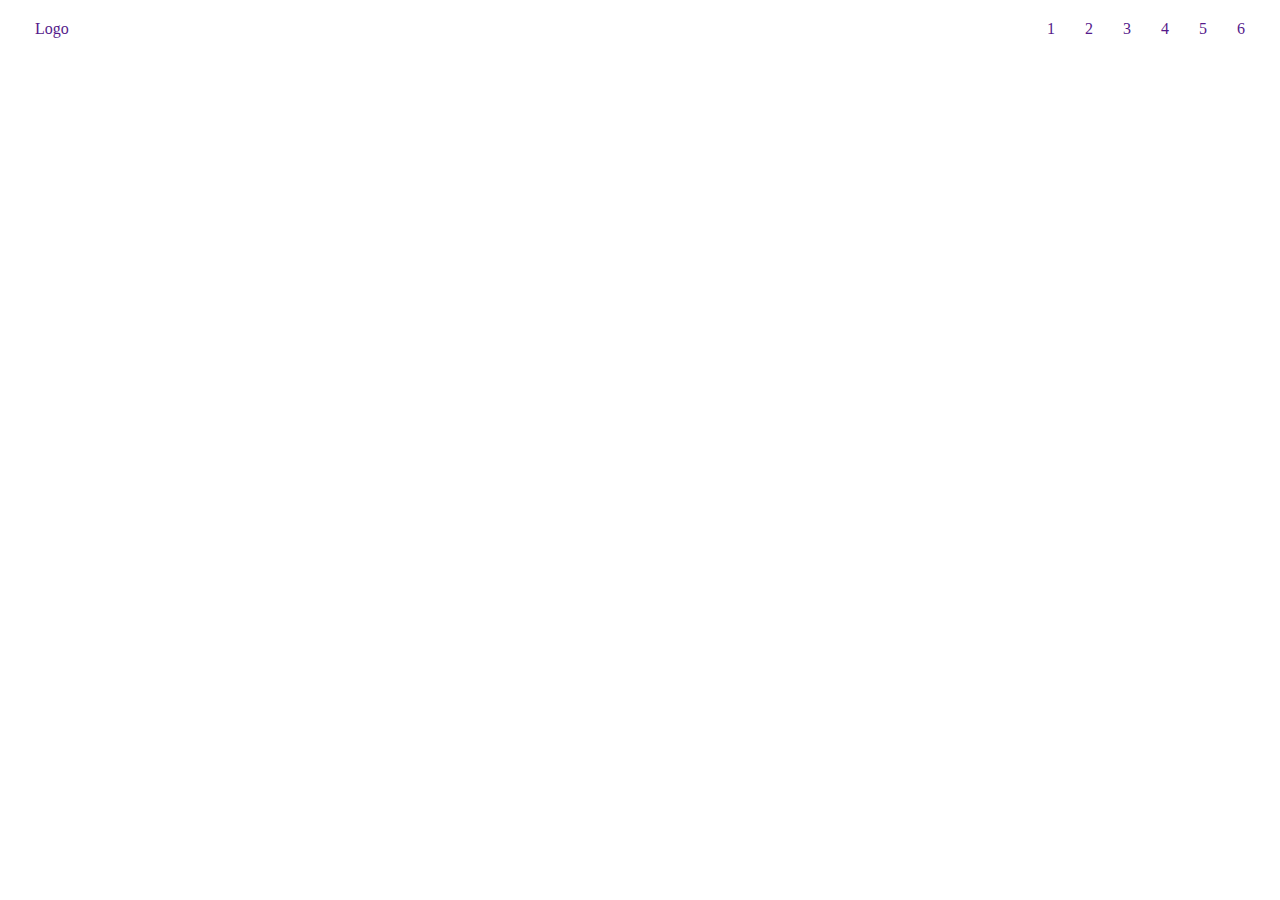
==== index.html @ 4df890c4 "first commit" ====
<!DOCTYPE html>
<html lang="en">
  <head>
    <meta charset="UTF-8" />
    <meta name="viewport" content="width=device-width, initial-scale=1.0" />
    <title>Document</title>
    <link rel="preload" href="./assets/style/libs/swiper-bundle.min.css" />
    <link rel="stylesheet" href="./assets/style/style.css" />
  </head>
  <body>
    <header>
      <div class="container">
        <a href="">Logo</a>
        <div class="burger">
          <span></span>
          <span></span>
          <span></span>
        </div>
        <nav>
          <ul>
            <li><a href="">1</a></li>
            <li><a href="">2</a></li>
            <li><a href="">3</a></li>
            <li><a href="">4</a></li>
            <li><a href="">5</a></li>
            <li><a href="">6</a></li>
          </ul>
        </nav>
      </div>
    </header>
    <main>
      <section></section>
    </main>

    <!-- Кнопка позвонить -->
    <a class="mobile_phone">
      <span>
        <img src="./assets/img/icons/icons8-phone_white.webp" alt="phone" />
      </span>
    </a>

    <!-- Подключение Swiper slider -->
    <script src="./assets/js/libs/swiper-bundle.min.js"></script>

    <!-- Подключение моих стилей -->
    <script src="./assets/js/main.js"></script>
  </body>
</html>
---- assets/style/style.css ----
*,
*::before,
*::after {
  box-sizing: border-box;
}

ul[class],
ol[class] {
  padding: 0;
}

*, *::before, *::after {
  box-sizing: border-box;
}

ul[class], ol[class] {
  padding: 0;
}

ul {
  padding: 0;
  margin: 0;
  list-style-type: none;
}

a {
  text-decoration: none;
  color: invert;
}

body, h1, h2, h3, h4, p, ul[class], ol[class], li, figure, figcaption, blockquote, dl, dd {
  margin: 0;
}

.container {
  width: 100%;
  padding: 0 35px;
}

@media (max-width: 768px) {
  .container {
    padding: 0 16px;
  }
}
.hiden {
  overflow: hidden;
}

.mobile_phone {
  width: 65px;
  height: 65px;
  position: fixed;
  bottom: 20px;
  right: 20px;
  background-color: green;
  border-radius: 50%;
}
.mobile_phone span {
  display: flex;
  justify-content: center;
  align-items: center;
  width: 100%;
  height: 100%;
}
.mobile_phone span img {
  width: 70%;
  height: 70%;
  animation: phone_mobile linear 1.2s forwards infinite;
}

header {
  padding-top: 20px;
}
header .container {
  display: flex;
  align-items: center;
  justify-content: space-between;
}

nav ul {
  display: flex;
}
nav ul li {
  margin-left: 30px;
}

.burger {
  width: 26px;
  height: 20px;
  display: none;
  flex-direction: column;
  justify-content: space-between;
  position: relative;
  z-index: 3;
}
.burger span {
  width: 26px;
  display: block;
  height: 2px;
  background-color: #000000;
  transition: all 0.2s;
}

.active-burger {
  position: relative;
}
.active-burger span:nth-child(1) {
  transform: rotate(45deg);
  position: absolute;
  top: 8px;
}
.active-burger span:nth-child(2) {
  display: none;
}
.active-burger span:nth-child(3) {
  transform: rotate(-45deg);
  position: absolute;
  top: 8px;
}

.mobile_phone {
  display: none;
}

@keyframes phone_mobile {
  0% {
    transform: rotate(-10deg);
  }
  50% {
    transform: rotate(0deg);
  }
  100% {
    transform: rotate(-10deg);
  }
}
@media (max-width: 768px) {
  .burger {
    display: flex;
  }
  .mobile_phone {
    display: block;
  }
  nav {
    position: fixed;
    background-color: white;
    width: 100%;
    height: 100%;
    top: 0;
    right: -100%;
    z-index: 2;
    transition: right 0.5s;
  }
  nav ul {
    display: flex;
    justify-content: start;
    flex-direction: column;
    padding-top: 30px;
  }
  nav.active {
    right: 0;
  }
}/*# sourceMappingURL=style.css.map */
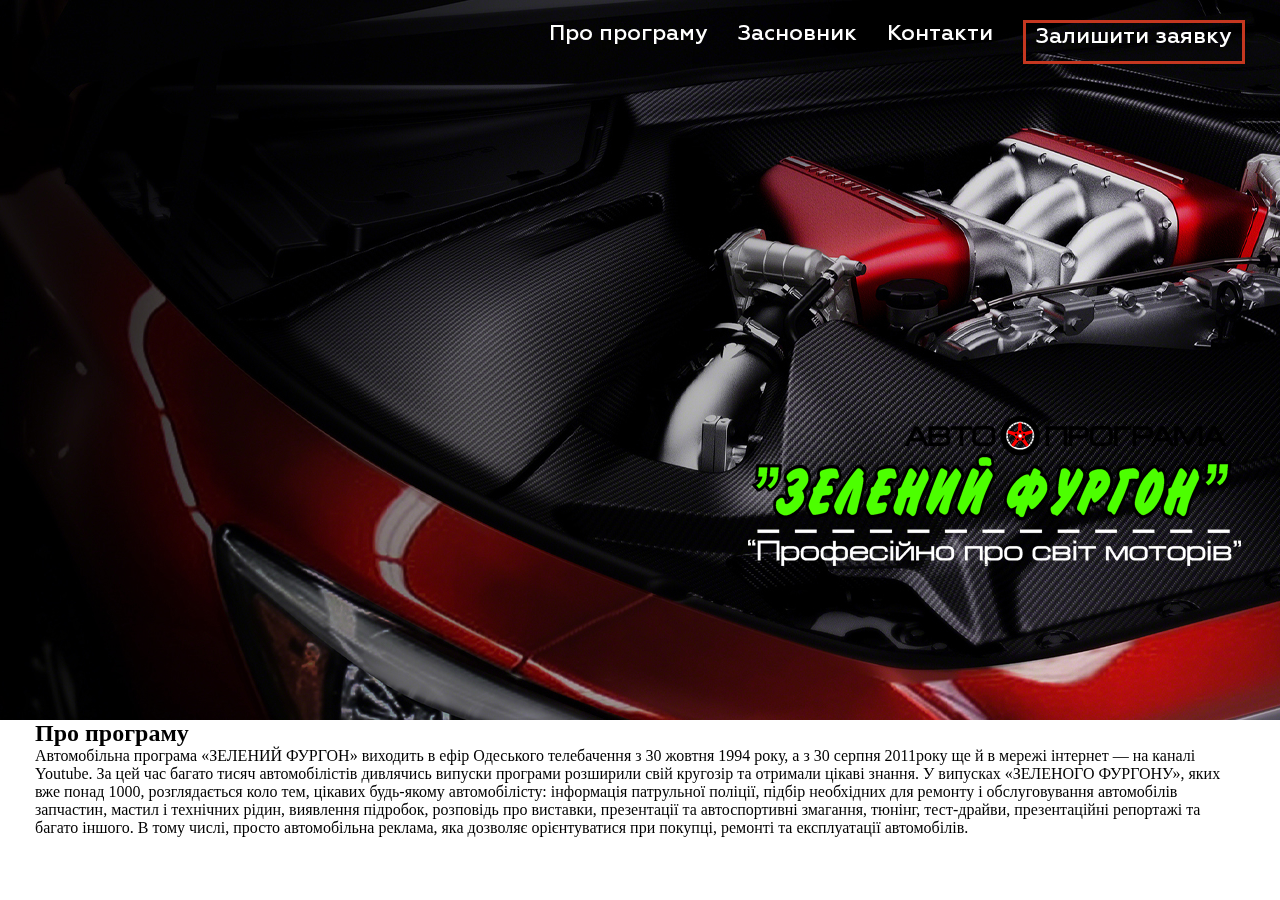
==== commit ef358fa9: "+" ====
--- a/index.html
+++ b/index.html
@@ -3,14 +3,14 @@
   <head>
     <meta charset="UTF-8" />
     <meta name="viewport" content="width=device-width, initial-scale=1.0" />
+    <link rel="stylesheet" href="./assets/style/libs/swiper-bundle.min.css" />
     <title>Document</title>
-    <link rel="preload" href="./assets/style/libs/swiper-bundle.min.css" />
     <link rel="stylesheet" href="./assets/style/style.css" />
   </head>
   <body>
     <header>
       <div class="container">
-        <a href="">Logo</a>
+        <a href=""></a>
         <div class="burger">
           <span></span>
           <span></span>
@@ -18,17 +18,64 @@
         </div>
         <nav>
           <ul>
-            <li><a href="">1</a></li>
-            <li><a href="">2</a></li>
-            <li><a href="">3</a></li>
-            <li><a href="">4</a></li>
-            <li><a href="">5</a></li>
-            <li><a href="">6</a></li>
+            <li><a href="">Про програму</a></li>
+            <li><a href="">Засновник</a></li>
+            <li><a href="">Контакти</a></li>
+            <li class="button_form"><a href="">Залишити заявку</a></li>
           </ul>
         </nav>
       </div>
     </header>
     <main>
+      <section class="golovna">
+        <!-- Slider main container -->
+        <div class="swiper golovna-slider">
+          <!-- Additional required wrapper -->
+          <div class="swiper-wrapper">
+            <!-- Slides -->
+            <div class="swiper-slide">
+              <img src="./assets/img/baner.jpg" alt="" />
+            </div>
+            <div class="swiper-slide">
+              <img src="./assets/img/baner.jpg" alt="" />
+            </div>
+            <div class="swiper-slide">
+              <img src="./assets/img/baner.jpg" alt="" />
+            </div>
+            <div class="swiper-slide">
+              <img src="./assets/img/baner.jpg" alt="" />
+            </div>
+            <div class="swiper-slide">
+              <img src="./assets/img/baner.jpg" alt="" />
+            </div>
+          </div>
+        </div>
+        <div class="container">
+          <div class="image_baner">
+            <img src="./assets/img/logo500.png" alt="" />
+          </div>
+        </div>
+      </section>
+      <section class="about">
+        <div class="container">
+          <h2>Про програму</h2>
+          <p>
+            Автомобільна програма «ЗЕЛЕНИЙ ФУРГОН» виходить в ефір Одеського
+            телебачення з 30 жовтня 1994 року, а з 30 серпня 2011року ще й в
+            мережі інтернет — на каналі Youtube. За цей час багато тисяч
+            автомобілістів дивлячись випуски програми розширили свій кругозір та
+            отримали цікаві знання. У випусках «ЗЕЛЕНОГО ФУРГОНУ», яких вже
+            понад 1000, розглядається коло тем, цікавих будь-якому
+            автомобілісту: інформація патрульної поліції, підбір необхідних для
+            ремонту і обслуговування автомобілів запчастин, мастил і технічних
+            рідин, виявлення підробок, розповідь про виставки, презентації та
+            автоспортивні змагання, тюнінг, тест-драйви, презентаційні репортажі
+            та багато іншого. В тому числі, просто автомобільна реклама, яка
+            дозволяє орієнтуватися при покупці, ремонті та експлуатації
+            автомобілів.
+          </p>
+        </div>
+      </section>
       <section></section>
     </main>
 
--- a/assets/style/style.css
+++ b/assets/style/style.css
@@ -35,6 +35,7 @@
 .container {
   width: 100%;
   padding: 0 35px;
+  overflow-x: hidden;
 }
 
 @media (max-width: 768px) {
@@ -68,8 +69,23 @@
   animation: phone_mobile linear 1.2s forwards infinite;
 }
 
+@font-face {
+  font-family: "Geometria";
+  font-weight: 700;
+  src: url("../font/Geometria-Bold.ttf");
+}
+@font-face {
+  font-family: "Geometria";
+  font-weight: 500;
+  src: url("../font/Geometria-Medium.ttf");
+}
 header {
-  padding-top: 20px;
+  position: absolute;
+  top: 0;
+  left: 0;
+  width: 100%;
+  padding: 20px 0;
+  z-index: 2;
 }
 header .container {
   display: flex;
@@ -82,6 +98,30 @@
 }
 nav ul li {
   margin-left: 30px;
+}
+nav ul li a {
+  color: white;
+  display: block;
+  cursor: pointer;
+  font-family: "Geometria";
+  font-size: 22px;
+  padding-bottom: 10px;
+  transition: all 1s;
+}
+nav ul li a:hover {
+  border-bottom: 3px solid #C53720;
+}
+nav ul .button_form {
+  border: 3px solid #C53720;
+  margin-bottom: 0;
+  transition: all 0.5s;
+  padding: 0 10px;
+}
+nav ul .button_form:hover {
+  background-color: #C53720;
+}
+nav ul .button_form a:hover {
+  border: none;
 }
 
 .burger {
@@ -116,6 +156,48 @@
   transform: rotate(-45deg);
   position: absolute;
   top: 8px;
+}
+
+main {
+  width: 100%;
+}
+
+.golovna {
+  position: relative;
+  overflow-x: hidden;
+  height: 720px;
+  width: 100%;
+}
+.golovna .container {
+  height: 100%;
+  display: flex;
+  justify-content: flex-end;
+  align-items: flex-end;
+}
+.golovna .container .image_baner {
+  margin-bottom: 150px;
+}
+
+.golovna-slider {
+  width: 100%;
+  height: 100%;
+  position: absolute;
+  top: 0;
+  left: 0;
+  z-index: -1;
+}
+.golovna-slider .swiper-wrapper {
+  display: flex;
+}
+.golovna-slider .swiper-wrapper .swiper-slide {
+  width: 100%;
+  height: 100%;
+}
+.golovna-slider .swiper-wrapper .swiper-slide img {
+  width: 100%;
+  height: 100%;
+  -o-object-fit: cover;
+     object-fit: cover;
 }
 
 .mobile_phone {
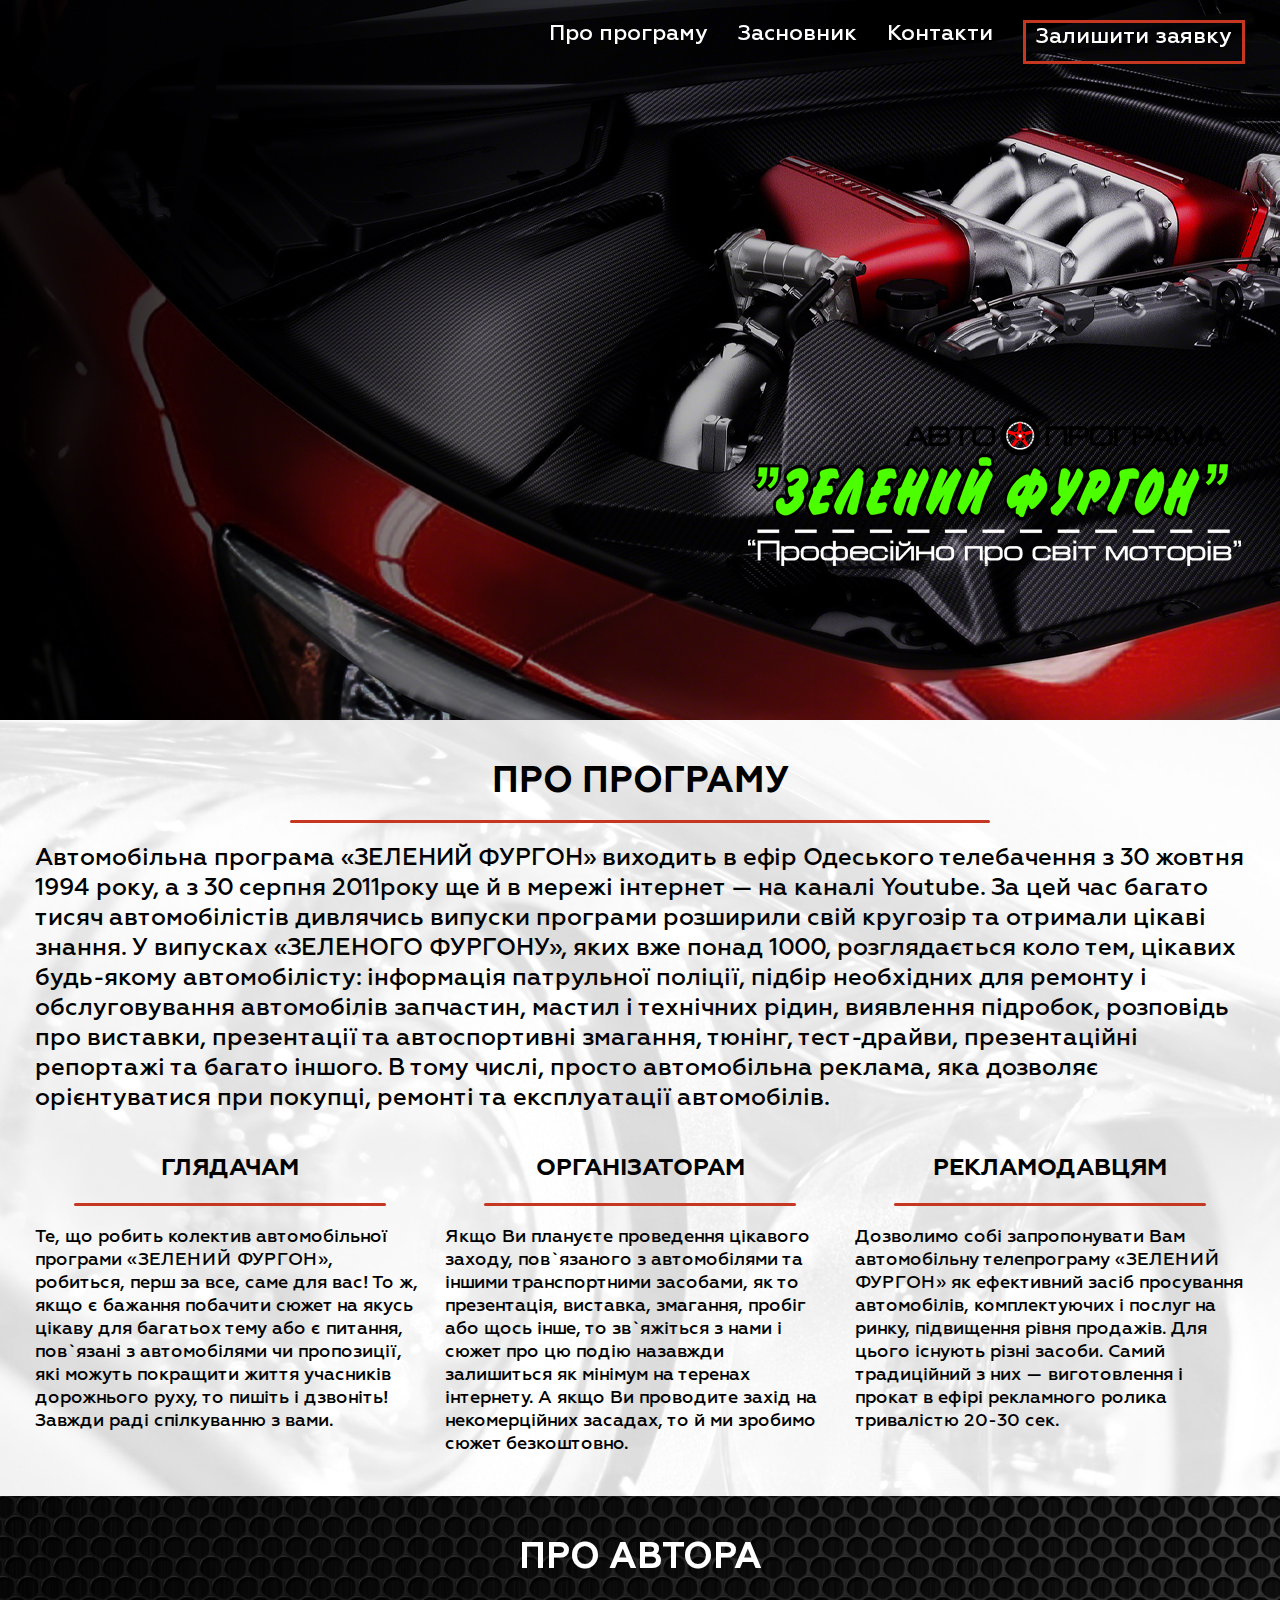
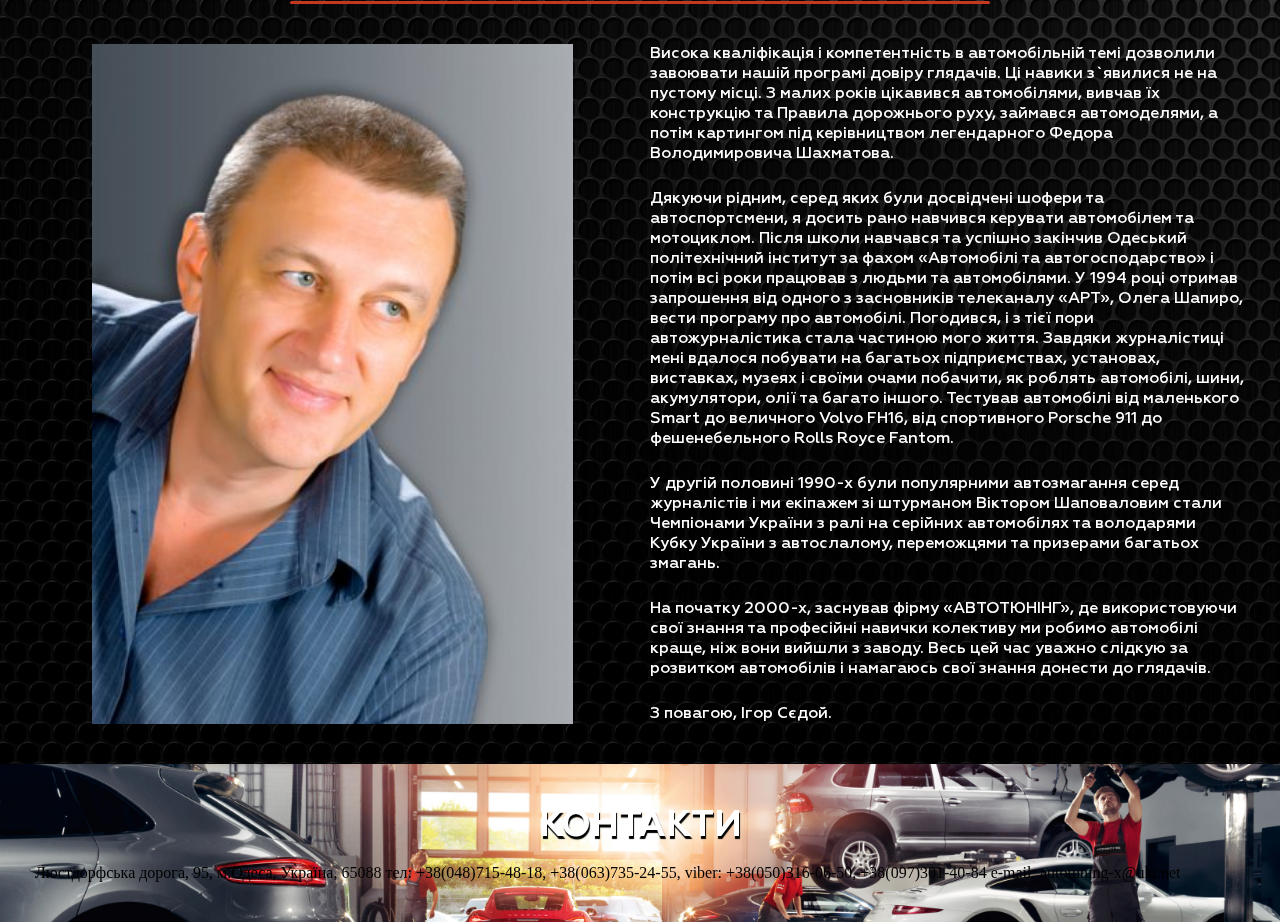
==== commit d567e4f2: "+" ====
--- a/index.html
+++ b/index.html
@@ -59,6 +59,7 @@
       <section class="about">
         <div class="container">
           <h2>Про програму</h2>
+          <div class="separator"></div>
           <p>
             Автомобільна програма «ЗЕЛЕНИЙ ФУРГОН» виходить в ефір Одеського
             телебачення з 30 жовтня 1994 року, а з 30 серпня 2011року ще й в
@@ -74,9 +75,113 @@
             дозволяє орієнтуватися при покупці, ремонті та експлуатації
             автомобілів.
           </p>
-        </div>
-      </section>
-      <section></section>
+          <div class="grid">
+            <div>
+              <h3>Глядачам</h3>
+              <div class="separator"></div>
+
+              <p>
+                Те, що робить колектив автомобільної програми «ЗЕЛЕНИЙ ФУРГОН»,
+                робиться, перш за все, саме для вас! То ж, якщо є бажання
+                побачити сюжет на якусь цікаву для багатьох тему або є питання,
+                пов`язані з автомобілями чи пропозиції, які можуть покращити
+                життя учасників дорожнього руху, то пишіть і дзвоніть! Завжди
+                раді спілкуванню з вами.
+              </p>
+            </div>
+            <div>
+              <h3>Організаторам</h3>
+              <div class="separator"></div>
+              <p>
+                Якщо Ви плануєте проведення цікавого заходу, пов`язаного з
+                автомобілями та іншими транспортними засобами, як то
+                презентація, виставка, змагання, пробіг або щось інше, то
+                зв`яжіться з нами і сюжет про цю подію назавжди залишиться як
+                мінімум на теренах інтернету. А якщо Ви проводите захід на
+                некомерційних засадах, то й ми зробимо сюжет безкоштовно.
+              </p>
+            </div>
+            <div>
+              <h3>Рекламодавцям</h3>
+              <div class="separator"></div>
+              <p>
+                Дозволимо собі запропонувати Вам автомобільну телепрограму
+                «ЗЕЛЕНИЙ ФУРГОН» як ефективний засіб просування автомобілів,
+                комплектуючих і послуг на ринку, підвищення рівня продажів. Для
+                цього існують різні засоби. Самий традиційний з них —
+                виготовлення і прокат в ефірі рекламного ролика тривалістю 20-30
+                сек.
+              </p>
+            </div>
+          </div>
+        </div>
+      </section>
+      <section class="avtor">
+        <div class="black-fon"></div>
+        <div class="container">
+          <h2>Про автора</h2>
+          <div class="separator"></div>
+          <div class="content">
+            <div class="image">
+              <img src="./assets/img/autor-350x495.jpg" alt="Igor Sedoy" />
+            </div>
+            <div class="text">
+              <p>
+                Висока кваліфікація і компетентність в автомобільній темі
+                дозволили завоювати нашій програмі довіру глядачів. Ці навики
+                з`явилися не на пустому місці. З малих років цікавився
+                автомобілями, вивчав їх конструкцію та Правила дорожнього руху,
+                займався автомоделями, а потім картингом під керівництвом
+                легендарного Федора Володимировича Шахматова.
+              </p>
+
+              <p>
+                Дякуючи рідним, серед яких були досвідчені шофери та
+                автоспортсмени, я досить рано навчився керувати автомобілем та
+                мотоциклом. Після школи навчався та успішно закінчив Одеський
+                політехнічний інститут за фахом «Автомобілі та автогосподарство»
+                і потім всі роки працював з людьми та автомобілями. У 1994 році
+                отримав запрошення від одного з засновників телеканалу «АРТ»,
+                Олега Шапиро, вести програму про автомобілі. Погодився, і з тієї
+                пори автожурналістика стала частиною мого життя. Завдяки
+                журналістиці мені вдалося побувати на багатьох підприємствах,
+                установах, виставках, музеях і своїми очами побачити, як роблять
+                автомобілі, шини, акумулятори, олії та багато іншого. Тестував
+                автомобілі від маленького Smart до величного Volvo FH16, від
+                спортивного Porsche 911 до фешенебельного Rolls Royce Fantom.
+              </p>
+
+              <p>
+                У другій половині 1990-х були популярними автозмагання серед
+                журналістів і ми екіпажем зі штурманом Віктором Шаповаловим
+                стали Чемпіонами України з ралі на серійних автомобілях та
+                володарями Кубку України з автослалому, переможцями та призерами
+                багатьох змагань.
+              </p>
+
+              <p>
+                На початку 2000-х, заснував фірму «АВТОТЮНІНГ», де
+                використовуючи свої знання та професійні навички колективу ми
+                робимо автомобілі краще, ніж вони вийшли з заводу. Весь цей час
+                уважно слідкую за розвитком автомобілів і намагаюсь свої знання
+                донести до глядачів.
+              </p>
+
+              <p>З повагою, Ігор Сєдой.</p>
+            </div>
+          </div>
+        </div>
+      </section>
+      <section class="contact">
+        <div class="container">
+          <h2>Контакти</h2>
+          <div class="separator"></div>
+          <p>Люстдорфська дорога, 95, м.Одеса, Україна, 65088
+            тел: +38(048)715-48-18, +38(063)735-24-55,
+            viber: +38(050)316-06-50, +38(097)301-40-84
+            e-mail: autotuning-x@ukr.net</p>
+        </div>
+      </section>
     </main>
 
     <!-- Кнопка позвонить -->
--- a/assets/style/style.css
+++ b/assets/style/style.css
@@ -198,6 +198,147 @@
   height: 100%;
   -o-object-fit: cover;
      object-fit: cover;
+}
+
+.about {
+  background-image: url("../img/about.jpg");
+  background-position: center;
+  background-repeat: no-repeat;
+  background-size: cover;
+}
+.about .container {
+  padding-top: 40px;
+  padding-bottom: 40px;
+}
+.about .container h2 {
+  text-align: center;
+  font-family: Geometria;
+  font-size: 36px;
+  font-style: normal;
+  font-weight: 700;
+  line-height: normal;
+  text-transform: uppercase;
+  padding-bottom: 15px;
+}
+.about .container p {
+  font-family: Geometria;
+  font-size: 24px;
+  font-style: normal;
+  font-weight: 500;
+  line-height: normal;
+}
+.about .container .separator {
+  width: 700px;
+  height: 3px;
+  border-radius: 2px;
+  background-color: #C53720;
+  margin: 0 auto;
+  margin-bottom: 20px;
+}
+.about .container .grid {
+  padding-top: 40px;
+  gap: 20px;
+  display: grid;
+  grid-template-columns: repeat(3, 1fr);
+}
+.about .container .grid h3 {
+  text-align: center;
+  font-family: Geometria;
+  font-size: 24px;
+  font-style: normal;
+  font-weight: 700;
+  line-height: normal;
+  text-transform: uppercase;
+}
+.about .container .grid p {
+  font-size: 18px;
+}
+.about .container .grid .separator {
+  width: 80%;
+  margin-top: 20px;
+}
+
+.avtor {
+  background-position: center;
+  background-repeat: no-repeat;
+  background-size: cover;
+  background-image: url("../img/avtor.jpg");
+  position: relative;
+  padding-bottom: 40px;
+}
+.avtor .black-fon {
+  position: absolute;
+  width: 100%;
+  height: 100%;
+  top: 0;
+  left: 0;
+  background-color: rgba(0, 0, 0, 0.7);
+  z-index: 1;
+}
+.avtor .container {
+  position: relative;
+  z-index: 2;
+}
+.avtor .container h2 {
+  padding-top: 40px;
+  color: #FFF;
+  text-align: center;
+  font-family: Geometria;
+  font-size: 36px;
+  font-style: normal;
+  font-weight: 700;
+  line-height: normal;
+  text-transform: uppercase;
+  padding-bottom: 20px;
+}
+.avtor .container .separator {
+  width: 700px;
+  height: 3px;
+  border-radius: 2px;
+  background-color: #C53720;
+  margin: 0 auto;
+  margin-bottom: 20px;
+}
+.avtor .content {
+  padding-top: 20px;
+  display: flex;
+  gap: 20px;
+}
+.avtor .content .text {
+  width: 50%;
+  color: white;
+  font-family: Geometria;
+  display: flex;
+  flex-direction: column;
+  gap: 25px;
+}
+.avtor .content .image {
+  width: 50%;
+  display: flex;
+  justify-content: center;
+}
+
+.contact {
+  background-position: center;
+  background-repeat: no-repeat;
+  background-size: cover;
+  background-image: url("../img/porsche-normal 1.jpg");
+}
+.contact .container {
+  padding-top: 40px;
+  padding-bottom: 40px;
+}
+.contact .container h2 {
+  color: #FFF;
+  text-align: center;
+  font-family: Geometria;
+  font-size: 36px;
+  font-style: normal;
+  font-weight: 700;
+  line-height: normal;
+  text-transform: uppercase;
+  text-shadow: 1px 3px 1px black;
+  padding-bottom: 15px;
 }
 
 .mobile_phone {
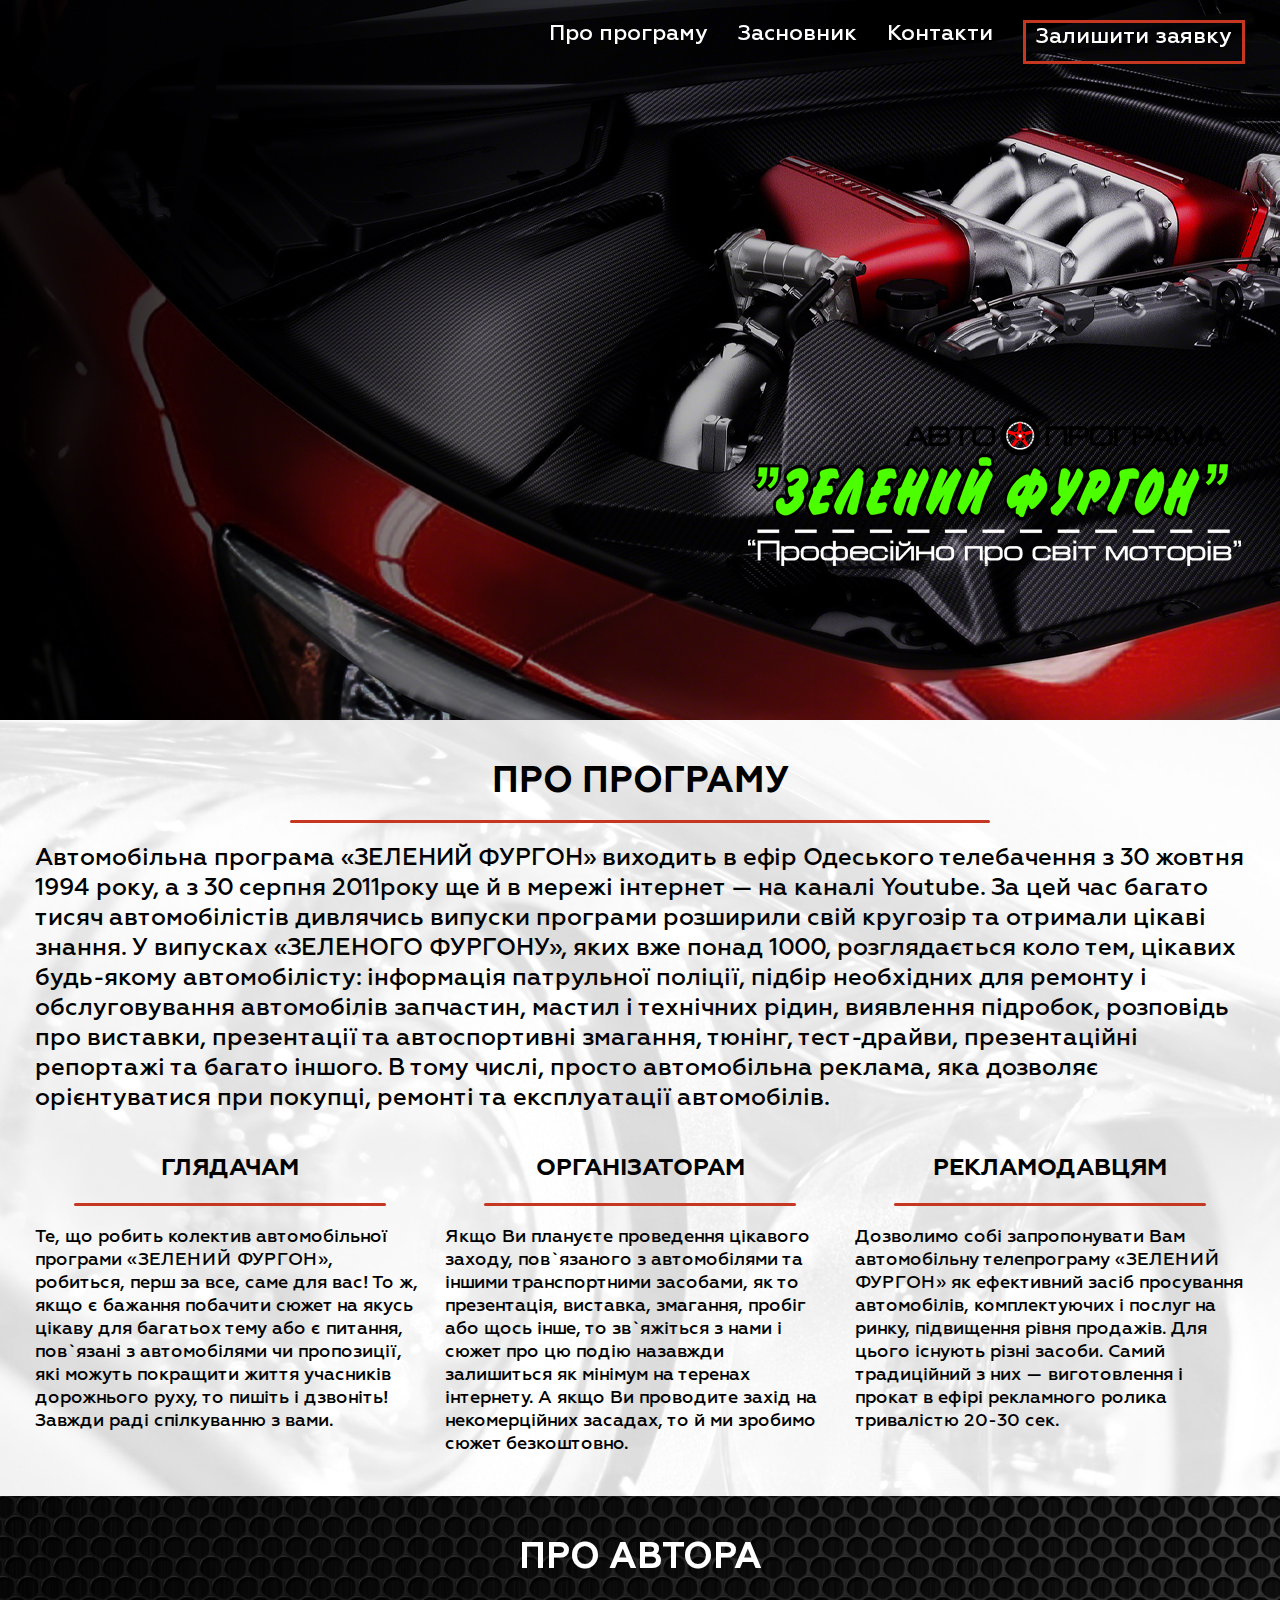
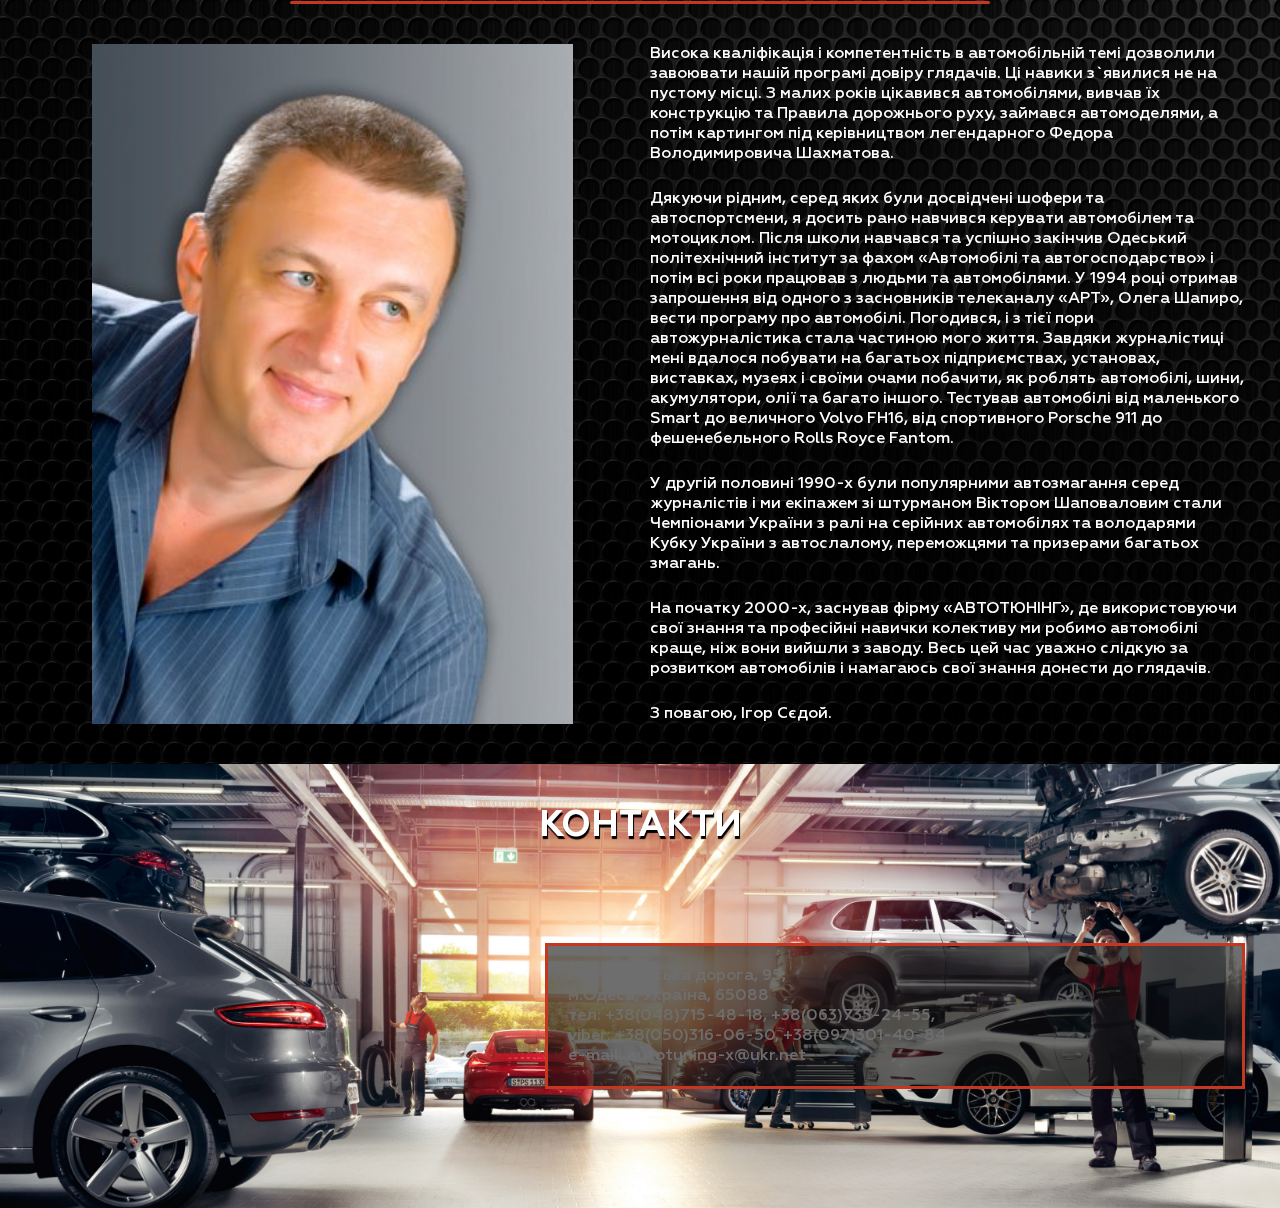
==== commit f30b5b33: "+" ====
--- a/index.html
+++ b/index.html
@@ -176,10 +176,25 @@
         <div class="container">
           <h2>Контакти</h2>
           <div class="separator"></div>
-          <p>Люстдорфська дорога, 95, м.Одеса, Україна, 65088
-            тел: +38(048)715-48-18, +38(063)735-24-55,
-            viber: +38(050)316-06-50, +38(097)301-40-84
-            e-mail: autotuning-x@ukr.net</p>
+          <div class="content">
+            <div class="iframe">
+              <iframe
+                src="https://www.google.com/maps/embed?pb=!1m18!1m12!1m3!1d2750.681627631757!2d30.727560200000006!3d46.4153677!2m3!1f0!2f0!3f0!3m2!1i1024!2i768!4f13.1!3m3!1m2!1s0x40c6330cb62ded8d%3A0x6301b118ab5cbd94!2z0JDQktCi0J7QotCu0J3QhtCd0JM!5e0!3m2!1suk!2sua!4v1692307076077!5m2!1suk!2sua"
+                width="400"
+                height="300"
+                style="border: 0"
+                allowfullscreen=""
+                loading="lazy"
+                referrerpolicy="no-referrer-when-downgrade"
+              ></iframe>
+            </div>
+            <p>
+              <span></span>
+              Люстдорфська дорога, 95,<br> м.Одеса, Україна, 65088 <br>  тел:
+              +38(048)715-48-18, +38(063)735-24-55, <br> viber: +38(050)316-06-50,
+              +38(097)301-40-84 <br>   e-mail: autotuning-x@ukr.net
+            </p>
+          </div>
         </div>
       </section>
     </main>
--- a/assets/style/style.css
+++ b/assets/style/style.css
@@ -340,7 +340,34 @@
   text-shadow: 1px 3px 1px black;
   padding-bottom: 15px;
 }
-
+.contact .container .content {
+  display: flex;
+  align-items: center;
+  justify-content: space-between;
+}
+.contact .container .content p {
+  color: #FFF;
+  display: block;
+  font-family: Geometria;
+  font-size: 16px;
+  font-style: normal;
+  font-weight: 500;
+  line-height: normal;
+  position: relative;
+  padding: 20px;
+  border: 3px solid #C53720;
+  width: 700px;
+  z-index: 2;
+}
+.contact .container .content p span {
+  background: rgba(14, 14, 14, 0.6);
+  position: absolute;
+  top: 0;
+  left: 0;
+  width: 100%;
+  height: 100%;
+  z-index: 1;
+}
 .mobile_phone {
   display: none;
 }
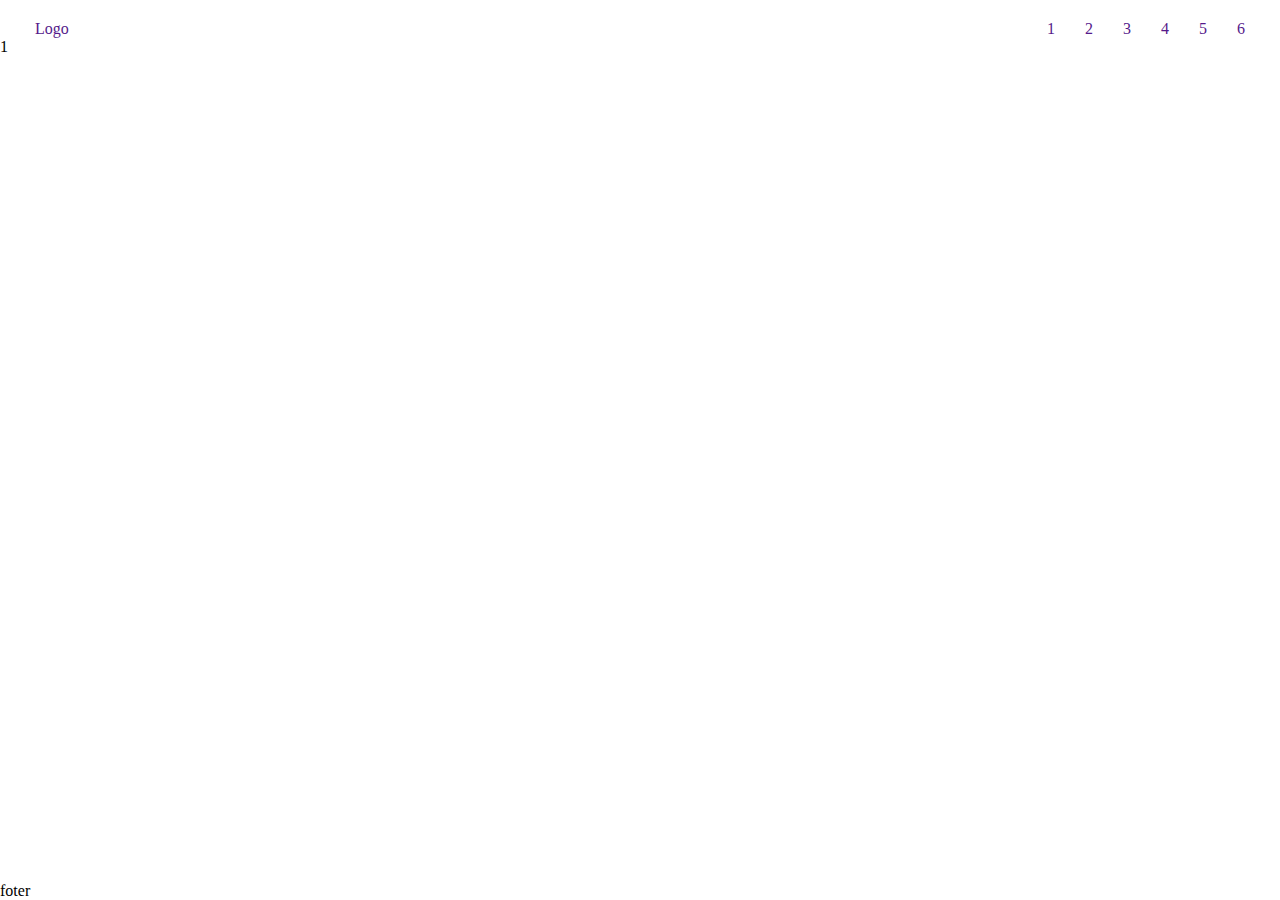
==== commit 34e396a8: "+" ====
--- a/index.html
+++ b/index.html
@@ -3,201 +3,37 @@
   <head>
     <meta charset="UTF-8" />
     <meta name="viewport" content="width=device-width, initial-scale=1.0" />
-    <link rel="stylesheet" href="./assets/style/libs/swiper-bundle.min.css" />
     <title>Document</title>
+    <link rel="preload" href="./assets/style/libs/swiper-bundle.min.css" />
     <link rel="stylesheet" href="./assets/style/style.css" />
   </head>
   <body>
-    <header>
-      <div class="container">
-        <a href=""></a>
-        <div class="burger">
-          <span></span>
-          <span></span>
-          <span></span>
+    <div class="wrapper">
+      <header>
+        <div class="container">
+          <a href="">Logo</a>
+          <div class="burger">
+            <span></span>
+            <span></span>
+            <span></span>
+          </div>
+          <nav>
+            <ul>
+              <li><a href="">1</a></li>
+              <li><a href="">2</a></li>
+              <li><a href="">3</a></li>
+              <li><a href="">4</a></li>
+              <li><a href="">5</a></li>
+              <li><a href="">6</a></li>
+            </ul>
+          </nav>
         </div>
-        <nav>
-          <ul>
-            <li><a href="">Про програму</a></li>
-            <li><a href="">Засновник</a></li>
-            <li><a href="">Контакти</a></li>
-            <li class="button_form"><a href="">Залишити заявку</a></li>
-          </ul>
-        </nav>
-      </div>
-    </header>
-    <main>
-      <section class="golovna">
-        <!-- Slider main container -->
-        <div class="swiper golovna-slider">
-          <!-- Additional required wrapper -->
-          <div class="swiper-wrapper">
-            <!-- Slides -->
-            <div class="swiper-slide">
-              <img src="./assets/img/baner.jpg" alt="" />
-            </div>
-            <div class="swiper-slide">
-              <img src="./assets/img/baner.jpg" alt="" />
-            </div>
-            <div class="swiper-slide">
-              <img src="./assets/img/baner.jpg" alt="" />
-            </div>
-            <div class="swiper-slide">
-              <img src="./assets/img/baner.jpg" alt="" />
-            </div>
-            <div class="swiper-slide">
-              <img src="./assets/img/baner.jpg" alt="" />
-            </div>
-          </div>
-        </div>
-        <div class="container">
-          <div class="image_baner">
-            <img src="./assets/img/logo500.png" alt="" />
-          </div>
-        </div>
-      </section>
-      <section class="about">
-        <div class="container">
-          <h2>Про програму</h2>
-          <div class="separator"></div>
-          <p>
-            Автомобільна програма «ЗЕЛЕНИЙ ФУРГОН» виходить в ефір Одеського
-            телебачення з 30 жовтня 1994 року, а з 30 серпня 2011року ще й в
-            мережі інтернет — на каналі Youtube. За цей час багато тисяч
-            автомобілістів дивлячись випуски програми розширили свій кругозір та
-            отримали цікаві знання. У випусках «ЗЕЛЕНОГО ФУРГОНУ», яких вже
-            понад 1000, розглядається коло тем, цікавих будь-якому
-            автомобілісту: інформація патрульної поліції, підбір необхідних для
-            ремонту і обслуговування автомобілів запчастин, мастил і технічних
-            рідин, виявлення підробок, розповідь про виставки, презентації та
-            автоспортивні змагання, тюнінг, тест-драйви, презентаційні репортажі
-            та багато іншого. В тому числі, просто автомобільна реклама, яка
-            дозволяє орієнтуватися при покупці, ремонті та експлуатації
-            автомобілів.
-          </p>
-          <div class="grid">
-            <div>
-              <h3>Глядачам</h3>
-              <div class="separator"></div>
-
-              <p>
-                Те, що робить колектив автомобільної програми «ЗЕЛЕНИЙ ФУРГОН»,
-                робиться, перш за все, саме для вас! То ж, якщо є бажання
-                побачити сюжет на якусь цікаву для багатьох тему або є питання,
-                пов`язані з автомобілями чи пропозиції, які можуть покращити
-                життя учасників дорожнього руху, то пишіть і дзвоніть! Завжди
-                раді спілкуванню з вами.
-              </p>
-            </div>
-            <div>
-              <h3>Організаторам</h3>
-              <div class="separator"></div>
-              <p>
-                Якщо Ви плануєте проведення цікавого заходу, пов`язаного з
-                автомобілями та іншими транспортними засобами, як то
-                презентація, виставка, змагання, пробіг або щось інше, то
-                зв`яжіться з нами і сюжет про цю подію назавжди залишиться як
-                мінімум на теренах інтернету. А якщо Ви проводите захід на
-                некомерційних засадах, то й ми зробимо сюжет безкоштовно.
-              </p>
-            </div>
-            <div>
-              <h3>Рекламодавцям</h3>
-              <div class="separator"></div>
-              <p>
-                Дозволимо собі запропонувати Вам автомобільну телепрограму
-                «ЗЕЛЕНИЙ ФУРГОН» як ефективний засіб просування автомобілів,
-                комплектуючих і послуг на ринку, підвищення рівня продажів. Для
-                цього існують різні засоби. Самий традиційний з них —
-                виготовлення і прокат в ефірі рекламного ролика тривалістю 20-30
-                сек.
-              </p>
-            </div>
-          </div>
-        </div>
-      </section>
-      <section class="avtor">
-        <div class="black-fon"></div>
-        <div class="container">
-          <h2>Про автора</h2>
-          <div class="separator"></div>
-          <div class="content">
-            <div class="image">
-              <img src="./assets/img/autor-350x495.jpg" alt="Igor Sedoy" />
-            </div>
-            <div class="text">
-              <p>
-                Висока кваліфікація і компетентність в автомобільній темі
-                дозволили завоювати нашій програмі довіру глядачів. Ці навики
-                з`явилися не на пустому місці. З малих років цікавився
-                автомобілями, вивчав їх конструкцію та Правила дорожнього руху,
-                займався автомоделями, а потім картингом під керівництвом
-                легендарного Федора Володимировича Шахматова.
-              </p>
-
-              <p>
-                Дякуючи рідним, серед яких були досвідчені шофери та
-                автоспортсмени, я досить рано навчився керувати автомобілем та
-                мотоциклом. Після школи навчався та успішно закінчив Одеський
-                політехнічний інститут за фахом «Автомобілі та автогосподарство»
-                і потім всі роки працював з людьми та автомобілями. У 1994 році
-                отримав запрошення від одного з засновників телеканалу «АРТ»,
-                Олега Шапиро, вести програму про автомобілі. Погодився, і з тієї
-                пори автожурналістика стала частиною мого життя. Завдяки
-                журналістиці мені вдалося побувати на багатьох підприємствах,
-                установах, виставках, музеях і своїми очами побачити, як роблять
-                автомобілі, шини, акумулятори, олії та багато іншого. Тестував
-                автомобілі від маленького Smart до величного Volvo FH16, від
-                спортивного Porsche 911 до фешенебельного Rolls Royce Fantom.
-              </p>
-
-              <p>
-                У другій половині 1990-х були популярними автозмагання серед
-                журналістів і ми екіпажем зі штурманом Віктором Шаповаловим
-                стали Чемпіонами України з ралі на серійних автомобілях та
-                володарями Кубку України з автослалому, переможцями та призерами
-                багатьох змагань.
-              </p>
-
-              <p>
-                На початку 2000-х, заснував фірму «АВТОТЮНІНГ», де
-                використовуючи свої знання та професійні навички колективу ми
-                робимо автомобілі краще, ніж вони вийшли з заводу. Весь цей час
-                уважно слідкую за розвитком автомобілів і намагаюсь свої знання
-                донести до глядачів.
-              </p>
-
-              <p>З повагою, Ігор Сєдой.</p>
-            </div>
-          </div>
-        </div>
-      </section>
-      <section class="contact">
-        <div class="container">
-          <h2>Контакти</h2>
-          <div class="separator"></div>
-          <div class="content">
-            <div class="iframe">
-              <iframe
-                src="https://www.google.com/maps/embed?pb=!1m18!1m12!1m3!1d2750.681627631757!2d30.727560200000006!3d46.4153677!2m3!1f0!2f0!3f0!3m2!1i1024!2i768!4f13.1!3m3!1m2!1s0x40c6330cb62ded8d%3A0x6301b118ab5cbd94!2z0JDQktCi0J7QotCu0J3QhtCd0JM!5e0!3m2!1suk!2sua!4v1692307076077!5m2!1suk!2sua"
-                width="400"
-                height="300"
-                style="border: 0"
-                allowfullscreen=""
-                loading="lazy"
-                referrerpolicy="no-referrer-when-downgrade"
-              ></iframe>
-            </div>
-            <p>
-              <span></span>
-              Люстдорфська дорога, 95,<br> м.Одеса, Україна, 65088 <br>  тел:
-              +38(048)715-48-18, +38(063)735-24-55, <br> viber: +38(050)316-06-50,
-              +38(097)301-40-84 <br>   e-mail: autotuning-x@ukr.net
-            </p>
-          </div>
-        </div>
-      </section>
-    </main>
+      </header>
+      <main>
+        <section>1</section>
+      </main>
+      <footer>foter</footer>
+    </div>
 
     <!-- Кнопка позвонить -->
     <a class="mobile_phone">
--- a/assets/style/style.css
+++ b/assets/style/style.css
@@ -32,10 +32,23 @@
   margin: 0;
 }
 
+html, body {
+  height: 100%;
+}
+
+.wrapper {
+  min-height: 100%;
+  display: flex;
+  flex-direction: column;
+}
+
+main {
+  flex: 1 1 auto;
+}
+
 .container {
   width: 100%;
   padding: 0 35px;
-  overflow-x: hidden;
 }
 
 @media (max-width: 768px) {
@@ -69,23 +82,8 @@
   animation: phone_mobile linear 1.2s forwards infinite;
 }
 
-@font-face {
-  font-family: "Geometria";
-  font-weight: 700;
-  src: url("../font/Geometria-Bold.ttf");
-}
-@font-face {
-  font-family: "Geometria";
-  font-weight: 500;
-  src: url("../font/Geometria-Medium.ttf");
-}
 header {
-  position: absolute;
-  top: 0;
-  left: 0;
-  width: 100%;
-  padding: 20px 0;
-  z-index: 2;
+  padding-top: 20px;
 }
 header .container {
   display: flex;
@@ -98,30 +96,6 @@
 }
 nav ul li {
   margin-left: 30px;
-}
-nav ul li a {
-  color: white;
-  display: block;
-  cursor: pointer;
-  font-family: "Geometria";
-  font-size: 22px;
-  padding-bottom: 10px;
-  transition: all 1s;
-}
-nav ul li a:hover {
-  border-bottom: 3px solid #C53720;
-}
-nav ul .button_form {
-  border: 3px solid #C53720;
-  margin-bottom: 0;
-  transition: all 0.5s;
-  padding: 0 10px;
-}
-nav ul .button_form:hover {
-  background-color: #C53720;
-}
-nav ul .button_form a:hover {
-  border: none;
 }
 
 .burger {
@@ -158,216 +132,6 @@
   top: 8px;
 }
 
-main {
-  width: 100%;
-}
-
-.golovna {
-  position: relative;
-  overflow-x: hidden;
-  height: 720px;
-  width: 100%;
-}
-.golovna .container {
-  height: 100%;
-  display: flex;
-  justify-content: flex-end;
-  align-items: flex-end;
-}
-.golovna .container .image_baner {
-  margin-bottom: 150px;
-}
-
-.golovna-slider {
-  width: 100%;
-  height: 100%;
-  position: absolute;
-  top: 0;
-  left: 0;
-  z-index: -1;
-}
-.golovna-slider .swiper-wrapper {
-  display: flex;
-}
-.golovna-slider .swiper-wrapper .swiper-slide {
-  width: 100%;
-  height: 100%;
-}
-.golovna-slider .swiper-wrapper .swiper-slide img {
-  width: 100%;
-  height: 100%;
-  -o-object-fit: cover;
-     object-fit: cover;
-}
-
-.about {
-  background-image: url("../img/about.jpg");
-  background-position: center;
-  background-repeat: no-repeat;
-  background-size: cover;
-}
-.about .container {
-  padding-top: 40px;
-  padding-bottom: 40px;
-}
-.about .container h2 {
-  text-align: center;
-  font-family: Geometria;
-  font-size: 36px;
-  font-style: normal;
-  font-weight: 700;
-  line-height: normal;
-  text-transform: uppercase;
-  padding-bottom: 15px;
-}
-.about .container p {
-  font-family: Geometria;
-  font-size: 24px;
-  font-style: normal;
-  font-weight: 500;
-  line-height: normal;
-}
-.about .container .separator {
-  width: 700px;
-  height: 3px;
-  border-radius: 2px;
-  background-color: #C53720;
-  margin: 0 auto;
-  margin-bottom: 20px;
-}
-.about .container .grid {
-  padding-top: 40px;
-  gap: 20px;
-  display: grid;
-  grid-template-columns: repeat(3, 1fr);
-}
-.about .container .grid h3 {
-  text-align: center;
-  font-family: Geometria;
-  font-size: 24px;
-  font-style: normal;
-  font-weight: 700;
-  line-height: normal;
-  text-transform: uppercase;
-}
-.about .container .grid p {
-  font-size: 18px;
-}
-.about .container .grid .separator {
-  width: 80%;
-  margin-top: 20px;
-}
-
-.avtor {
-  background-position: center;
-  background-repeat: no-repeat;
-  background-size: cover;
-  background-image: url("../img/avtor.jpg");
-  position: relative;
-  padding-bottom: 40px;
-}
-.avtor .black-fon {
-  position: absolute;
-  width: 100%;
-  height: 100%;
-  top: 0;
-  left: 0;
-  background-color: rgba(0, 0, 0, 0.7);
-  z-index: 1;
-}
-.avtor .container {
-  position: relative;
-  z-index: 2;
-}
-.avtor .container h2 {
-  padding-top: 40px;
-  color: #FFF;
-  text-align: center;
-  font-family: Geometria;
-  font-size: 36px;
-  font-style: normal;
-  font-weight: 700;
-  line-height: normal;
-  text-transform: uppercase;
-  padding-bottom: 20px;
-}
-.avtor .container .separator {
-  width: 700px;
-  height: 3px;
-  border-radius: 2px;
-  background-color: #C53720;
-  margin: 0 auto;
-  margin-bottom: 20px;
-}
-.avtor .content {
-  padding-top: 20px;
-  display: flex;
-  gap: 20px;
-}
-.avtor .content .text {
-  width: 50%;
-  color: white;
-  font-family: Geometria;
-  display: flex;
-  flex-direction: column;
-  gap: 25px;
-}
-.avtor .content .image {
-  width: 50%;
-  display: flex;
-  justify-content: center;
-}
-
-.contact {
-  background-position: center;
-  background-repeat: no-repeat;
-  background-size: cover;
-  background-image: url("../img/porsche-normal 1.jpg");
-}
-.contact .container {
-  padding-top: 40px;
-  padding-bottom: 40px;
-}
-.contact .container h2 {
-  color: #FFF;
-  text-align: center;
-  font-family: Geometria;
-  font-size: 36px;
-  font-style: normal;
-  font-weight: 700;
-  line-height: normal;
-  text-transform: uppercase;
-  text-shadow: 1px 3px 1px black;
-  padding-bottom: 15px;
-}
-.contact .container .content {
-  display: flex;
-  align-items: center;
-  justify-content: space-between;
-}
-.contact .container .content p {
-  color: #FFF;
-  display: block;
-  font-family: Geometria;
-  font-size: 16px;
-  font-style: normal;
-  font-weight: 500;
-  line-height: normal;
-  position: relative;
-  padding: 20px;
-  border: 3px solid #C53720;
-  width: 700px;
-  z-index: 2;
-}
-.contact .container .content p span {
-  background: rgba(14, 14, 14, 0.6);
-  position: absolute;
-  top: 0;
-  left: 0;
-  width: 100%;
-  height: 100%;
-  z-index: 1;
-}
 .mobile_phone {
   display: none;
 }
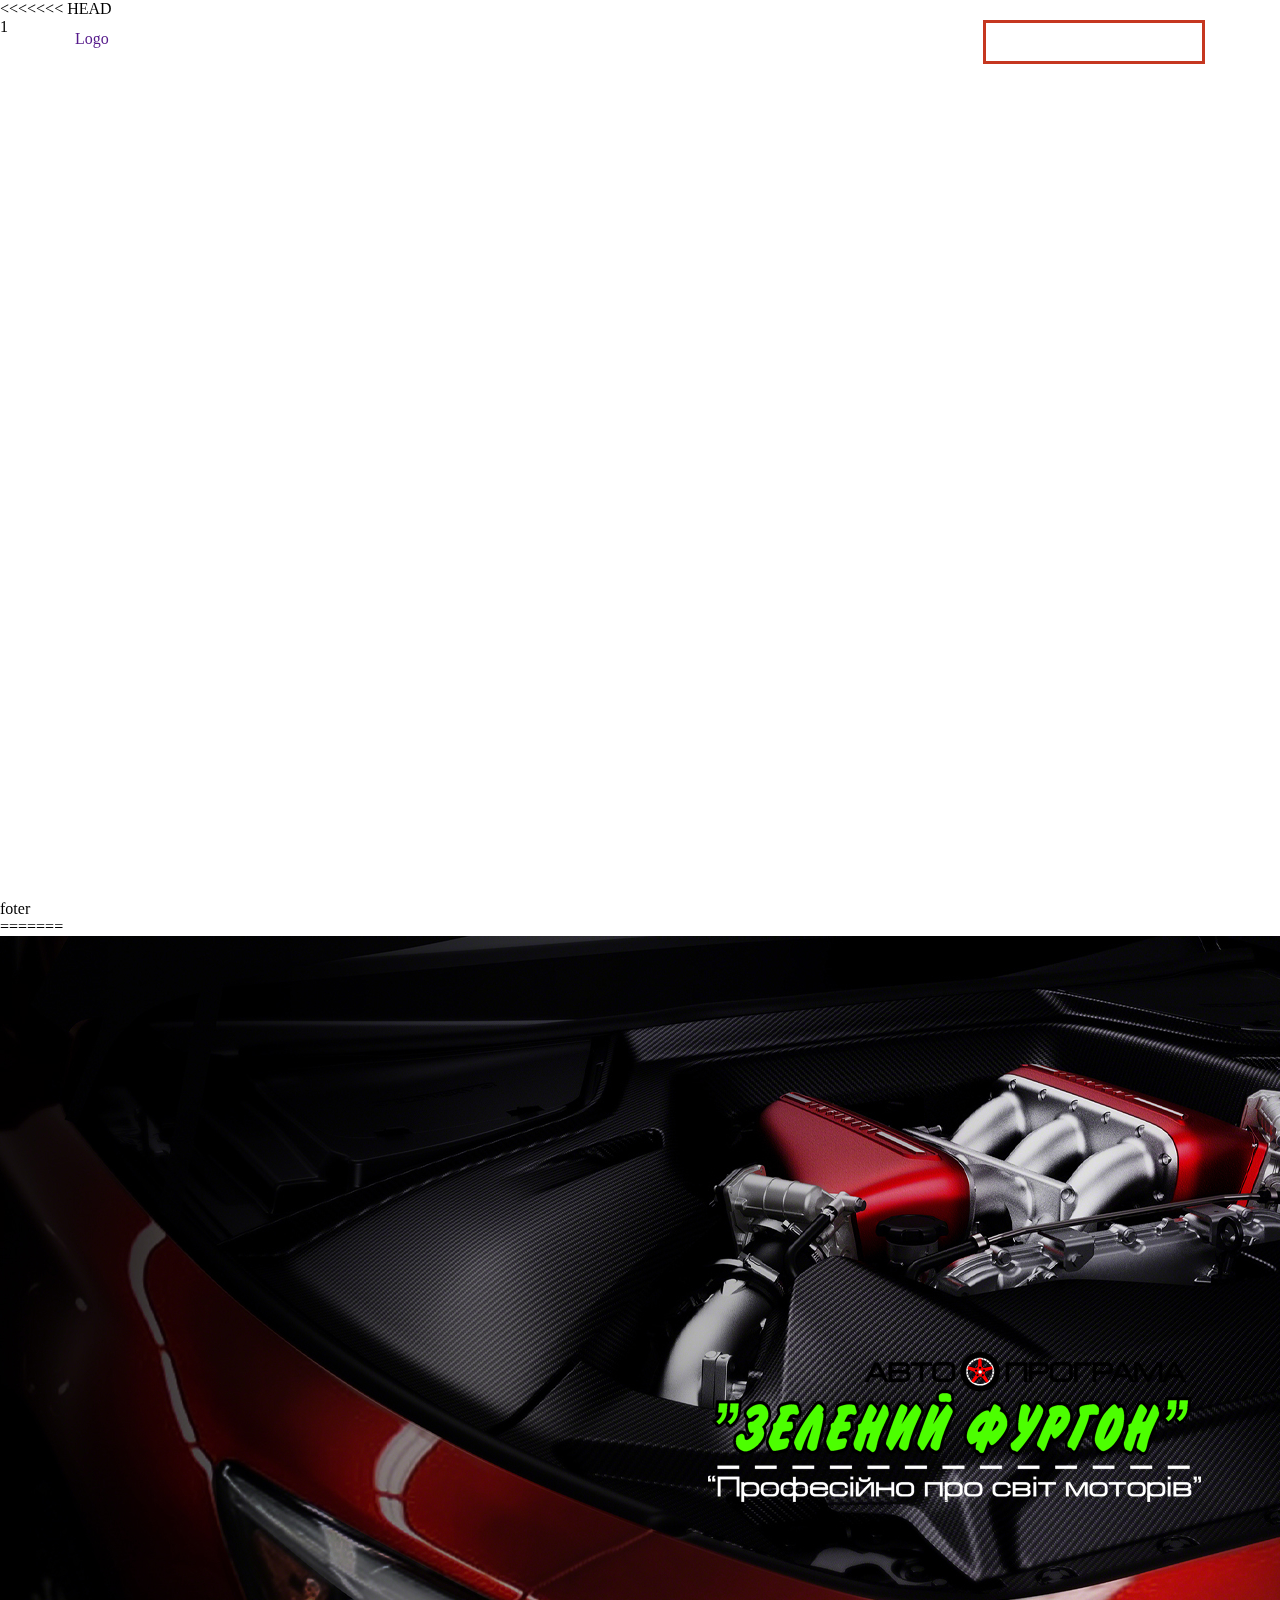
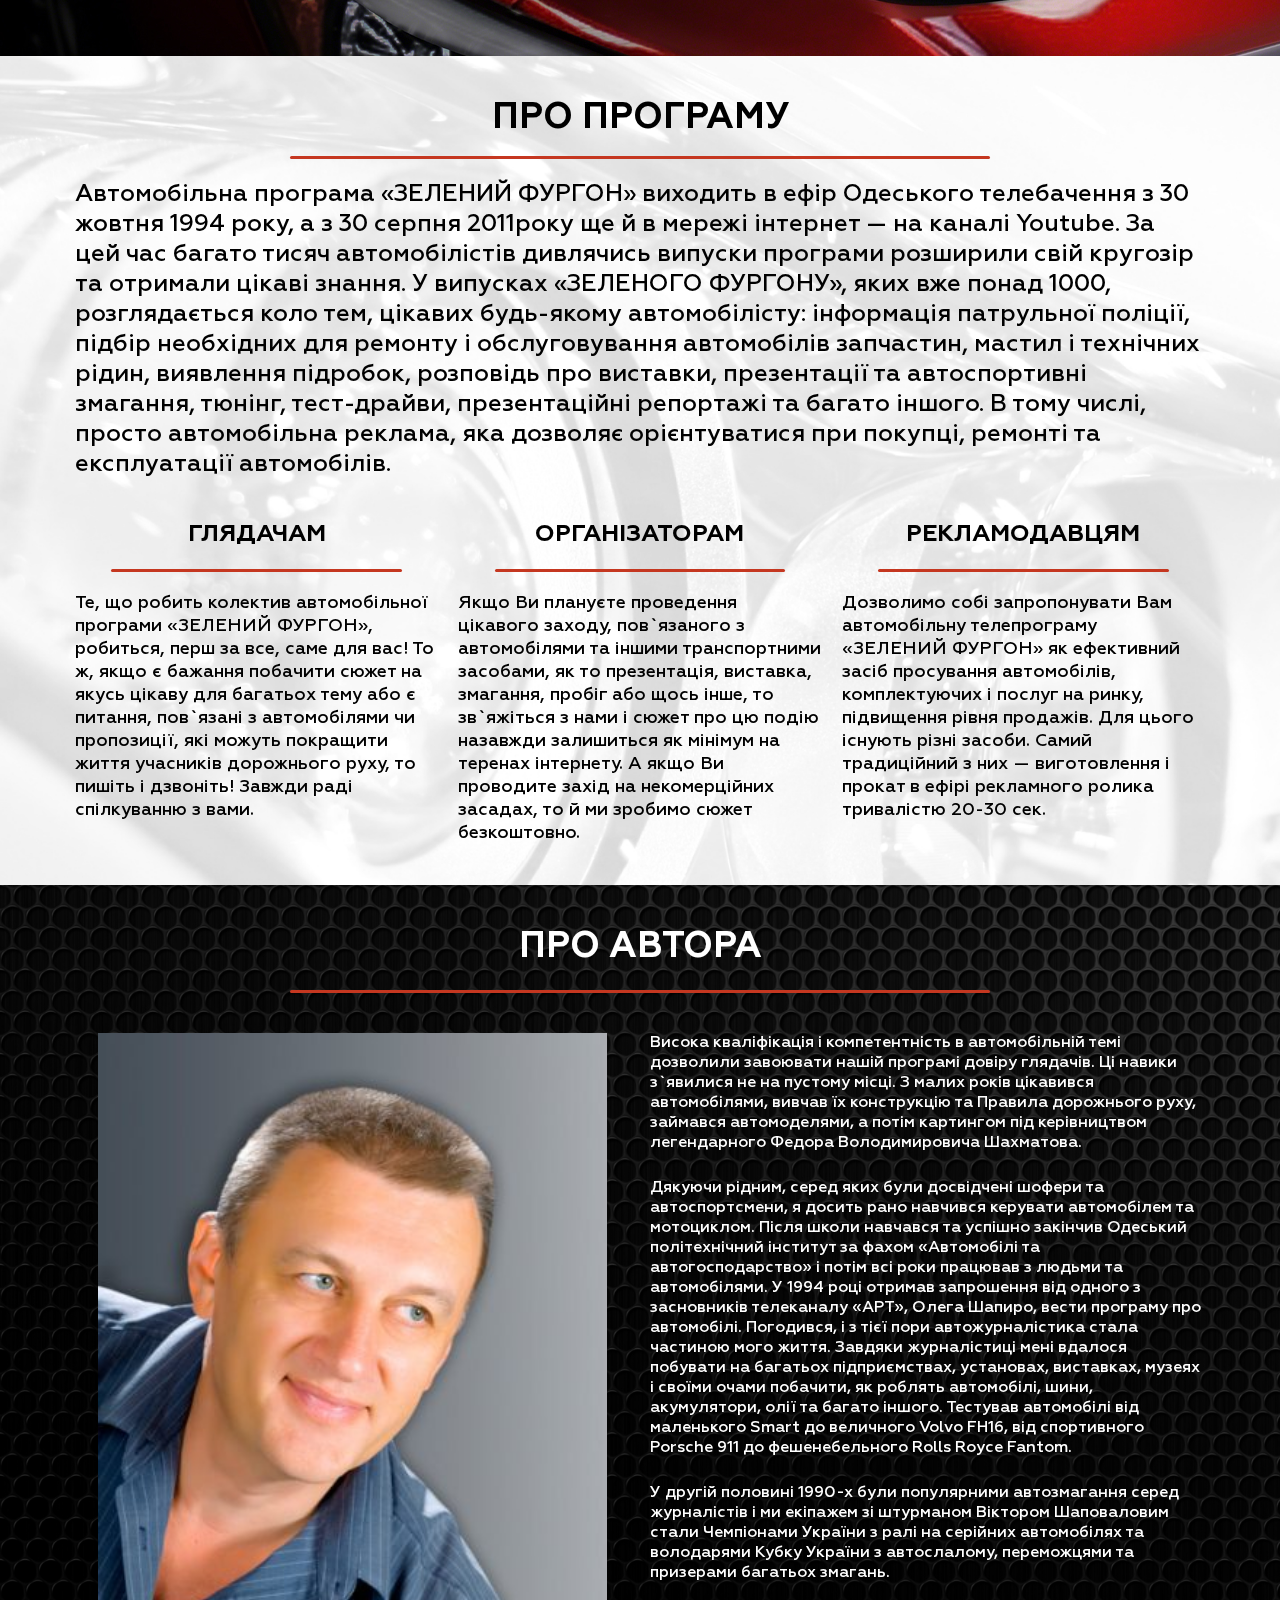
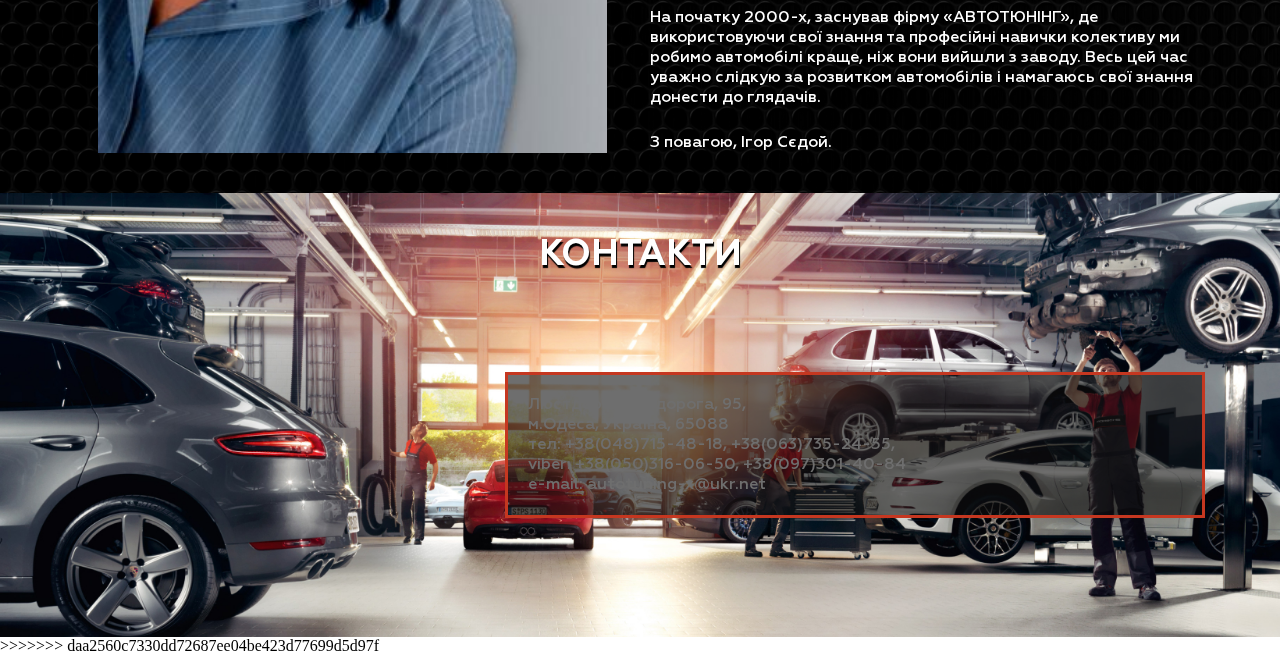
==== commit fd1486dd: "Merge branch 'main' of https://github.com/Pavel1515/my-html" ====
--- a/index.html
+++ b/index.html
@@ -3,11 +3,12 @@
   <head>
     <meta charset="UTF-8" />
     <meta name="viewport" content="width=device-width, initial-scale=1.0" />
+    <link rel="stylesheet" href="./assets/style/libs/swiper-bundle.min.css" />
     <title>Document</title>
-    <link rel="preload" href="./assets/style/libs/swiper-bundle.min.css" />
     <link rel="stylesheet" href="./assets/style/style.css" />
   </head>
   <body>
+<<<<<<< HEAD
     <div class="wrapper">
       <header>
         <div class="container">
@@ -34,6 +35,198 @@
       </main>
       <footer>foter</footer>
     </div>
+=======
+    <header>
+      <div class="container">
+        <a href=""></a>
+        <div class="burger">
+          <span></span>
+          <span></span>
+          <span></span>
+        </div>
+        <nav>
+          <ul>
+            <li><a href="">Про програму</a></li>
+            <li><a href="">Засновник</a></li>
+            <li><a href="">Контакти</a></li>
+            <li class="button_form"><a href="">Залишити заявку</a></li>
+          </ul>
+        </nav>
+      </div>
+    </header>
+    <main>
+      <section class="golovna">
+        <!-- Slider main container -->
+        <div class="swiper golovna-slider">
+          <!-- Additional required wrapper -->
+          <div class="swiper-wrapper">
+            <!-- Slides -->
+            <div class="swiper-slide">
+              <img src="./assets/img/baner.jpg" alt="" />
+            </div>
+            <div class="swiper-slide">
+              <img src="./assets/img/baner.jpg" alt="" />
+            </div>
+            <div class="swiper-slide">
+              <img src="./assets/img/baner.jpg" alt="" />
+            </div>
+            <div class="swiper-slide">
+              <img src="./assets/img/baner.jpg" alt="" />
+            </div>
+            <div class="swiper-slide">
+              <img src="./assets/img/baner.jpg" alt="" />
+            </div>
+          </div>
+        </div>
+        <div class="container">
+          <div class="image_baner">
+            <img src="./assets/img/logo500.png" alt="" />
+          </div>
+        </div>
+      </section>
+      <section class="about">
+        <div class="container">
+          <h2>Про програму</h2>
+          <div class="separator"></div>
+          <p>
+            Автомобільна програма «ЗЕЛЕНИЙ ФУРГОН» виходить в ефір Одеського
+            телебачення з 30 жовтня 1994 року, а з 30 серпня 2011року ще й в
+            мережі інтернет — на каналі Youtube. За цей час багато тисяч
+            автомобілістів дивлячись випуски програми розширили свій кругозір та
+            отримали цікаві знання. У випусках «ЗЕЛЕНОГО ФУРГОНУ», яких вже
+            понад 1000, розглядається коло тем, цікавих будь-якому
+            автомобілісту: інформація патрульної поліції, підбір необхідних для
+            ремонту і обслуговування автомобілів запчастин, мастил і технічних
+            рідин, виявлення підробок, розповідь про виставки, презентації та
+            автоспортивні змагання, тюнінг, тест-драйви, презентаційні репортажі
+            та багато іншого. В тому числі, просто автомобільна реклама, яка
+            дозволяє орієнтуватися при покупці, ремонті та експлуатації
+            автомобілів.
+          </p>
+          <div class="grid">
+            <div>
+              <h3>Глядачам</h3>
+              <div class="separator"></div>
+
+              <p>
+                Те, що робить колектив автомобільної програми «ЗЕЛЕНИЙ ФУРГОН»,
+                робиться, перш за все, саме для вас! То ж, якщо є бажання
+                побачити сюжет на якусь цікаву для багатьох тему або є питання,
+                пов`язані з автомобілями чи пропозиції, які можуть покращити
+                життя учасників дорожнього руху, то пишіть і дзвоніть! Завжди
+                раді спілкуванню з вами.
+              </p>
+            </div>
+            <div>
+              <h3>Організаторам</h3>
+              <div class="separator"></div>
+              <p>
+                Якщо Ви плануєте проведення цікавого заходу, пов`язаного з
+                автомобілями та іншими транспортними засобами, як то
+                презентація, виставка, змагання, пробіг або щось інше, то
+                зв`яжіться з нами і сюжет про цю подію назавжди залишиться як
+                мінімум на теренах інтернету. А якщо Ви проводите захід на
+                некомерційних засадах, то й ми зробимо сюжет безкоштовно.
+              </p>
+            </div>
+            <div>
+              <h3>Рекламодавцям</h3>
+              <div class="separator"></div>
+              <p>
+                Дозволимо собі запропонувати Вам автомобільну телепрограму
+                «ЗЕЛЕНИЙ ФУРГОН» як ефективний засіб просування автомобілів,
+                комплектуючих і послуг на ринку, підвищення рівня продажів. Для
+                цього існують різні засоби. Самий традиційний з них —
+                виготовлення і прокат в ефірі рекламного ролика тривалістю 20-30
+                сек.
+              </p>
+            </div>
+          </div>
+        </div>
+      </section>
+      <section class="avtor">
+        <div class="black-fon"></div>
+        <div class="container">
+          <h2>Про автора</h2>
+          <div class="separator"></div>
+          <div class="content">
+            <div class="image">
+              <img src="./assets/img/autor-350x495.jpg" alt="Igor Sedoy" />
+            </div>
+            <div class="text">
+              <p>
+                Висока кваліфікація і компетентність в автомобільній темі
+                дозволили завоювати нашій програмі довіру глядачів. Ці навики
+                з`явилися не на пустому місці. З малих років цікавився
+                автомобілями, вивчав їх конструкцію та Правила дорожнього руху,
+                займався автомоделями, а потім картингом під керівництвом
+                легендарного Федора Володимировича Шахматова.
+              </p>
+
+              <p>
+                Дякуючи рідним, серед яких були досвідчені шофери та
+                автоспортсмени, я досить рано навчився керувати автомобілем та
+                мотоциклом. Після школи навчався та успішно закінчив Одеський
+                політехнічний інститут за фахом «Автомобілі та автогосподарство»
+                і потім всі роки працював з людьми та автомобілями. У 1994 році
+                отримав запрошення від одного з засновників телеканалу «АРТ»,
+                Олега Шапиро, вести програму про автомобілі. Погодився, і з тієї
+                пори автожурналістика стала частиною мого життя. Завдяки
+                журналістиці мені вдалося побувати на багатьох підприємствах,
+                установах, виставках, музеях і своїми очами побачити, як роблять
+                автомобілі, шини, акумулятори, олії та багато іншого. Тестував
+                автомобілі від маленького Smart до величного Volvo FH16, від
+                спортивного Porsche 911 до фешенебельного Rolls Royce Fantom.
+              </p>
+
+              <p>
+                У другій половині 1990-х були популярними автозмагання серед
+                журналістів і ми екіпажем зі штурманом Віктором Шаповаловим
+                стали Чемпіонами України з ралі на серійних автомобілях та
+                володарями Кубку України з автослалому, переможцями та призерами
+                багатьох змагань.
+              </p>
+
+              <p>
+                На початку 2000-х, заснував фірму «АВТОТЮНІНГ», де
+                використовуючи свої знання та професійні навички колективу ми
+                робимо автомобілі краще, ніж вони вийшли з заводу. Весь цей час
+                уважно слідкую за розвитком автомобілів і намагаюсь свої знання
+                донести до глядачів.
+              </p>
+
+              <p>З повагою, Ігор Сєдой.</p>
+            </div>
+          </div>
+        </div>
+      </section>
+      <section class="contact">
+        <div class="container">
+          <h2>Контакти</h2>
+          <div class="separator"></div>
+          <div class="content">
+            <div class="iframe">
+              <iframe
+                src="https://www.google.com/maps/embed?pb=!1m18!1m12!1m3!1d2750.681627631757!2d30.727560200000006!3d46.4153677!2m3!1f0!2f0!3f0!3m2!1i1024!2i768!4f13.1!3m3!1m2!1s0x40c6330cb62ded8d%3A0x6301b118ab5cbd94!2z0JDQktCi0J7QotCu0J3QhtCd0JM!5e0!3m2!1suk!2sua!4v1692307076077!5m2!1suk!2sua"
+                width="400"
+                height="300"
+                style="border: 0"
+                allowfullscreen=""
+                loading="lazy"
+                referrerpolicy="no-referrer-when-downgrade"
+              ></iframe>
+            </div>
+            <p>
+              <span></span>
+              Люстдорфська дорога, 95,<br> м.Одеса, Україна, 65088 <br>  тел:
+              +38(048)715-48-18, +38(063)735-24-55, <br> viber: +38(050)316-06-50,
+              +38(097)301-40-84 <br>   e-mail: autotuning-x@ukr.net
+            </p>
+          </div>
+        </div>
+      </section>
+    </main>
+>>>>>>> daa2560c7330dd72687ee04be423d77699d5d97f
 
     <!-- Кнопка позвонить -->
     <a class="mobile_phone">
--- a/assets/style/style.css
+++ b/assets/style/style.css
@@ -49,6 +49,9 @@
 .container {
   width: 100%;
   padding: 0 35px;
+  overflow-x: hidden;
+  max-width: 1200px;
+  margin: 0 auto;
 }
 
 @media (max-width: 768px) {
@@ -82,8 +85,23 @@
   animation: phone_mobile linear 1.2s forwards infinite;
 }
 
+@font-face {
+  font-family: "Geometria";
+  font-weight: 700;
+  src: url("../font/Geometria-Bold.ttf");
+}
+@font-face {
+  font-family: "Geometria";
+  font-weight: 500;
+  src: url("../font/Geometria-Medium.ttf");
+}
 header {
-  padding-top: 20px;
+  position: absolute;
+  top: 0;
+  left: 0;
+  width: 100%;
+  padding: 20px 0;
+  z-index: 2;
 }
 header .container {
   display: flex;
@@ -96,6 +114,30 @@
 }
 nav ul li {
   margin-left: 30px;
+}
+nav ul li a {
+  color: white;
+  display: block;
+  cursor: pointer;
+  font-family: "Geometria";
+  font-size: 22px;
+  padding-bottom: 10px;
+  transition: all 1s;
+}
+nav ul li a:hover {
+  border-bottom: 3px solid #C53720;
+}
+nav ul .button_form {
+  border: 3px solid #C53720;
+  margin-bottom: 0;
+  transition: all 0.5s;
+  padding: 0 10px;
+}
+nav ul .button_form:hover {
+  background-color: #C53720;
+}
+nav ul .button_form a:hover {
+  border: none;
 }
 
 .burger {
@@ -132,6 +174,216 @@
   top: 8px;
 }
 
+main {
+  width: 100%;
+}
+
+.golovna {
+  position: relative;
+  overflow-x: hidden;
+  height: 720px;
+  width: 100%;
+}
+.golovna .container {
+  height: 100%;
+  display: flex;
+  justify-content: flex-end;
+  align-items: flex-end;
+}
+.golovna .container .image_baner {
+  margin-bottom: 150px;
+}
+
+.golovna-slider {
+  width: 100%;
+  height: 100%;
+  position: absolute;
+  top: 0;
+  left: 0;
+  z-index: -1;
+}
+.golovna-slider .swiper-wrapper {
+  display: flex;
+}
+.golovna-slider .swiper-wrapper .swiper-slide {
+  width: 100%;
+  height: 100%;
+}
+.golovna-slider .swiper-wrapper .swiper-slide img {
+  width: 100%;
+  height: 100%;
+  -o-object-fit: cover;
+     object-fit: cover;
+}
+
+.about {
+  background-image: url("../img/about.jpg");
+  background-position: center;
+  background-repeat: no-repeat;
+  background-size: cover;
+}
+.about .container {
+  padding-top: 40px;
+  padding-bottom: 40px;
+}
+.about .container h2 {
+  text-align: center;
+  font-family: Geometria;
+  font-size: 36px;
+  font-style: normal;
+  font-weight: 700;
+  line-height: normal;
+  text-transform: uppercase;
+  padding-bottom: 15px;
+}
+.about .container p {
+  font-family: Geometria;
+  font-size: 24px;
+  font-style: normal;
+  font-weight: 500;
+  line-height: normal;
+}
+.about .container .separator {
+  width: 700px;
+  height: 3px;
+  border-radius: 2px;
+  background-color: #C53720;
+  margin: 0 auto;
+  margin-bottom: 20px;
+}
+.about .container .grid {
+  padding-top: 40px;
+  gap: 20px;
+  display: grid;
+  grid-template-columns: repeat(3, 1fr);
+}
+.about .container .grid h3 {
+  text-align: center;
+  font-family: Geometria;
+  font-size: 24px;
+  font-style: normal;
+  font-weight: 700;
+  line-height: normal;
+  text-transform: uppercase;
+}
+.about .container .grid p {
+  font-size: 18px;
+}
+.about .container .grid .separator {
+  width: 80%;
+  margin-top: 20px;
+}
+
+.avtor {
+  background-position: center;
+  background-repeat: no-repeat;
+  background-size: cover;
+  background-image: url("../img/avtor.jpg");
+  position: relative;
+  padding-bottom: 40px;
+}
+.avtor .black-fon {
+  position: absolute;
+  width: 100%;
+  height: 100%;
+  top: 0;
+  left: 0;
+  background-color: rgba(0, 0, 0, 0.7);
+  z-index: 1;
+}
+.avtor .container {
+  position: relative;
+  z-index: 2;
+}
+.avtor .container h2 {
+  padding-top: 40px;
+  color: #FFF;
+  text-align: center;
+  font-family: Geometria;
+  font-size: 36px;
+  font-style: normal;
+  font-weight: 700;
+  line-height: normal;
+  text-transform: uppercase;
+  padding-bottom: 20px;
+}
+.avtor .container .separator {
+  width: 700px;
+  height: 3px;
+  border-radius: 2px;
+  background-color: #C53720;
+  margin: 0 auto;
+  margin-bottom: 20px;
+}
+.avtor .content {
+  padding-top: 20px;
+  display: flex;
+  gap: 20px;
+}
+.avtor .content .text {
+  width: 50%;
+  color: white;
+  font-family: Geometria;
+  display: flex;
+  flex-direction: column;
+  gap: 25px;
+}
+.avtor .content .image {
+  width: 50%;
+  display: flex;
+  justify-content: center;
+}
+
+.contact {
+  background-position: center;
+  background-repeat: no-repeat;
+  background-size: cover;
+  background-image: url("../img/porsche-normal 1.jpg");
+}
+.contact .container {
+  padding-top: 40px;
+  padding-bottom: 40px;
+}
+.contact .container h2 {
+  color: #FFF;
+  text-align: center;
+  font-family: Geometria;
+  font-size: 36px;
+  font-style: normal;
+  font-weight: 700;
+  line-height: normal;
+  text-transform: uppercase;
+  text-shadow: 1px 3px 1px black;
+  padding-bottom: 15px;
+}
+.contact .container .content {
+  display: flex;
+  align-items: center;
+  justify-content: space-between;
+}
+.contact .container .content p {
+  color: #FFF;
+  display: block;
+  font-family: Geometria;
+  font-size: 16px;
+  font-style: normal;
+  font-weight: 500;
+  line-height: normal;
+  position: relative;
+  padding: 20px;
+  border: 3px solid #C53720;
+  width: 700px;
+  z-index: 2;
+}
+.contact .container .content p span {
+  background: rgba(14, 14, 14, 0.6);
+  position: absolute;
+  top: 0;
+  left: 0;
+  width: 100%;
+  height: 100%;
+  z-index: 1;
+}
 .mobile_phone {
   display: none;
 }
